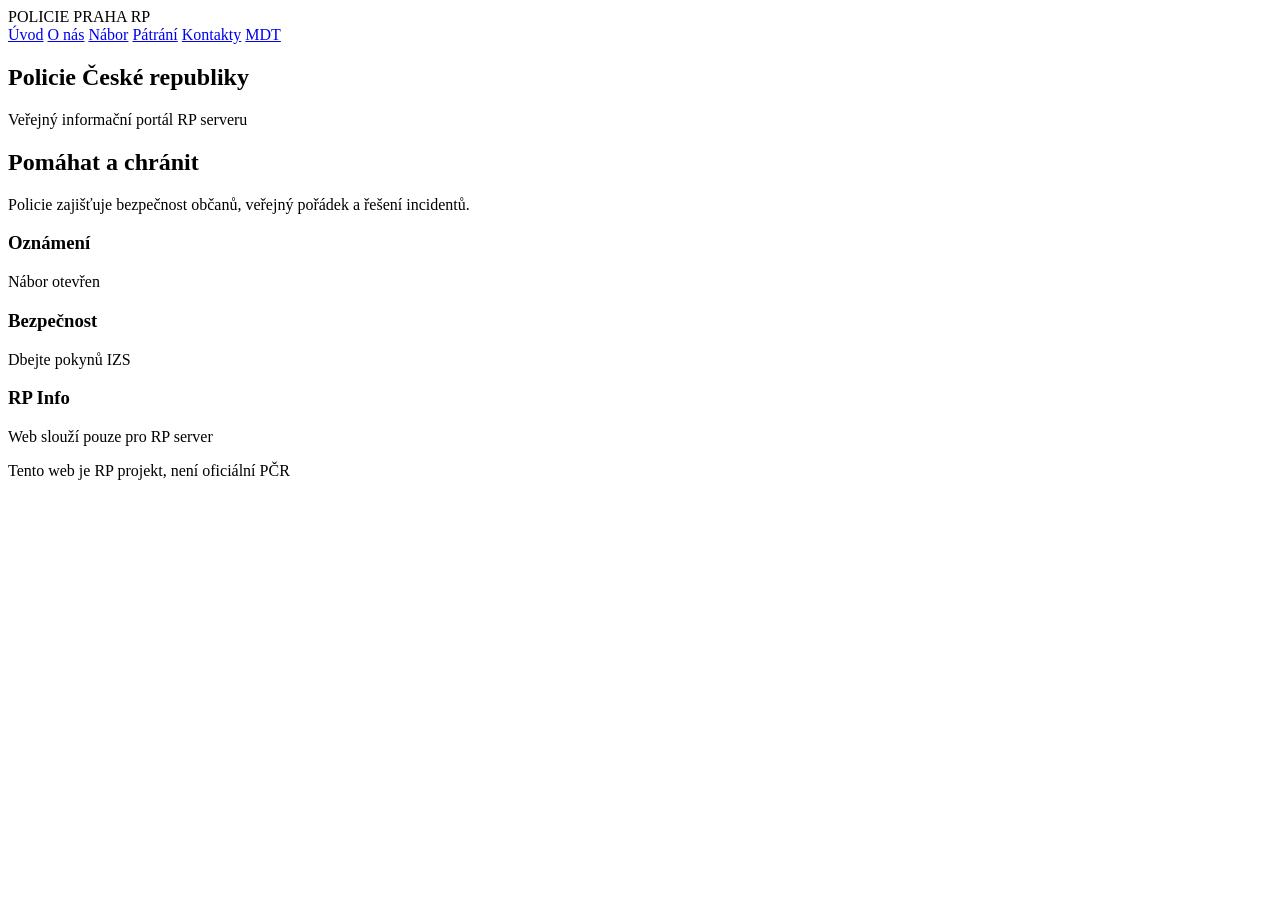
==== index.html @ 13a16cb0 "Add initial HTML structure for PoliciePragueRP" ====
<!DOCTYPE html>
<html lang="cs">
<head>
<meta charset="UTF-8">
<title>PoliciePragueRP</title>
<link rel="stylesheet" href="style.css">
</head>
<body>

<header>
<div>POLICIE PRAHA RP</div>

<nav>
<a href="index.html">Úvod</a>
<a href="onas.html">O nás</a>
<a href="nabor.html">Nábor</a>
<a href="patrani.html">Pátrání</a>
<a href="kontakty.html">Kontakty</a>
<a href="mdt-login.html">MDT</a>
</nav>
</header>

<section class="hero">
<h1>Policie České republiky</h1>
<p>Veřejný informační portál RP serveru</p>
</section>

<section class="box">
<h2>Pomáhat a chránit</h2>
<p>
Policie zajišťuje bezpečnost občanů, veřejný pořádek a řešení incidentů.
</p>
</section>

<section class="grid">

<div class="card">
<h3>Oznámení</h3>
<p>Nábor otevřen</p>
</div>

<div class="card">
<h3>Bezpečnost</h3>
<p>Dbejte pokynů IZS</p>
</div>

<div class="card">
<h3>RP Info</h3>
<p>Web slouží pouze pro RP server</p>
</div>

</section>

<footer>
Tento web je RP projekt, není oficiální PČR
</footer>

</body>
</html>
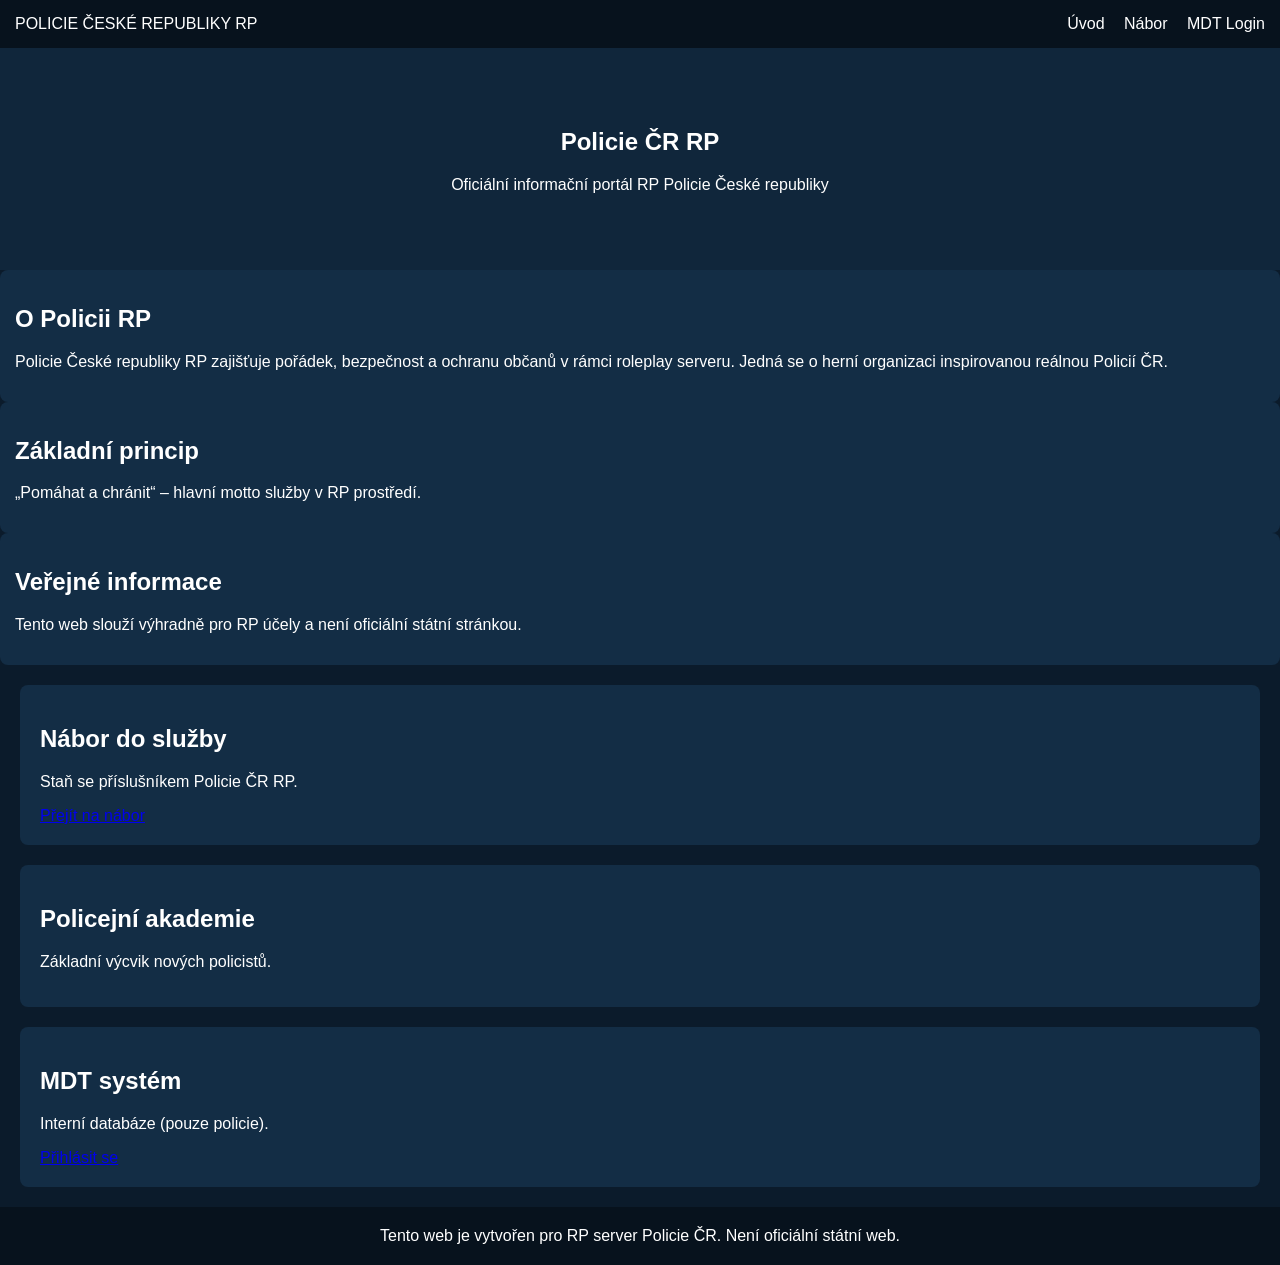
==== commit a292a687: "Add initial HTML structure for Policie ČR RP site" ====
--- a/index.html
+++ b/index.html
@@ -2,57 +2,83 @@
 <html lang="cs">
 <head>
 <meta charset="UTF-8">
-<title>PoliciePragueRP</title>
+<title>Policie ČR RP</title>
+
 <link rel="stylesheet" href="style.css">
+
+<!-- Firebase config -->
+<script src="firebaseConfig.js"></script>
+
 </head>
+
 <body>
 
 <header>
-<div>POLICIE PRAHA RP</div>
+<div class="logo">POLICIE ČESKÉ REPUBLIKY RP</div>
 
 <nav>
 <a href="index.html">Úvod</a>
-<a href="onas.html">O nás</a>
-<a href="nabor.html">Nábor</a>
-<a href="patrani.html">Pátrání</a>
-<a href="kontakty.html">Kontakty</a>
-<a href="mdt-login.html">MDT</a>
+<a href="formular.html">Nábor</a>
+<a href="login.html">MDT Login</a>
 </nav>
 </header>
 
 <section class="hero">
-<h1>Policie České republiky</h1>
-<p>Veřejný informační portál RP serveru</p>
+
+<h1>Policie ČR RP</h1>
+<p>Oficiální informační portál RP Policie České republiky</p>
+
 </section>
 
-<section class="box">
-<h2>Pomáhat a chránit</h2>
-<p>
-Policie zajišťuje bezpečnost občanů, veřejný pořádek a řešení incidentů.
-</p>
-</section>
-
-<section class="grid">
+<section class="info">
 
 <div class="card">
-<h3>Oznámení</h3>
-<p>Nábor otevřen</p>
+<h2>O Policii RP</h2>
+<p>
+Policie České republiky RP zajišťuje pořádek, bezpečnost a ochranu občanů v rámci roleplay serveru.
+Jedná se o herní organizaci inspirovanou reálnou Policií ČR.
+</p>
 </div>
 
 <div class="card">
-<h3>Bezpečnost</h3>
-<p>Dbejte pokynů IZS</p>
+<h2>Základní princip</h2>
+<p>
+„Pomáhat a chránit“ – hlavní motto služby v RP prostředí.
+</p>
 </div>
 
 <div class="card">
-<h3>RP Info</h3>
-<p>Web slouží pouze pro RP server</p>
+<h2>Veřejné informace</h2>
+<p>
+Tento web slouží výhradně pro RP účely a není oficiální státní stránkou.
+</p>
+</div>
+
+</section>
+
+<section class="actions">
+
+<div class="box">
+<h2>Nábor do služby</h2>
+<p>Staň se příslušníkem Policie ČR RP.</p>
+<a href="formular.html">Přejít na nábor</a>
+</div>
+
+<div class="box">
+<h2>Policejní akademie</h2>
+<p>Základní výcvik nových policistů.</p>
+</div>
+
+<div class="box">
+<h2>MDT systém</h2>
+<p>Interní databáze (pouze policie).</p>
+<a href="login.html">Přihlásit se</a>
 </div>
 
 </section>
 
 <footer>
-Tento web je RP projekt, není oficiální PČR
+Tento web je vytvořen pro RP server Policie ČR. Není oficiální státní web.
 </footer>
 
 </body>
--- a/style.css
+++ b/style.css
@@ -0,0 +1,69 @@
+body {
+  margin: 0;
+  font-family: Arial;
+  background: #0b1b2b;
+  color: white;
+}
+
+header {
+  background: #07121d;
+  padding: 15px;
+  display: flex;
+  justify-content: space-between;
+}
+
+nav a {
+  color: white;
+  margin-left: 15px;
+  text-decoration: none;
+}
+
+.hero {
+  padding: 60px;
+  background: #10263b;
+  text-align: center;
+}
+
+.box {
+  margin: 20px;
+  padding: 20px;
+  background: #132d45;
+  border-radius: 8px;
+}
+
+.grid {
+  display: grid;
+  grid-template-columns: repeat(auto-fit, minmax(250px,1fr));
+  gap: 15px;
+  margin: 20px;
+}
+
+.card {
+  background: #132d45;
+  padding: 15px;
+  border-radius: 8px;
+}
+
+input, textarea {
+  width: 100%;
+  padding: 10px;
+  margin-top: 10px;
+  background: #1d3d5a;
+  border: none;
+  color: white;
+}
+
+button {
+  padding: 10px;
+  margin-top: 10px;
+  background: #2f7dd1;
+  color: white;
+  border: none;
+  cursor: pointer;
+}
+
+footer {
+  text-align: center;
+  padding: 20px;
+  background: #07121d;
+}
